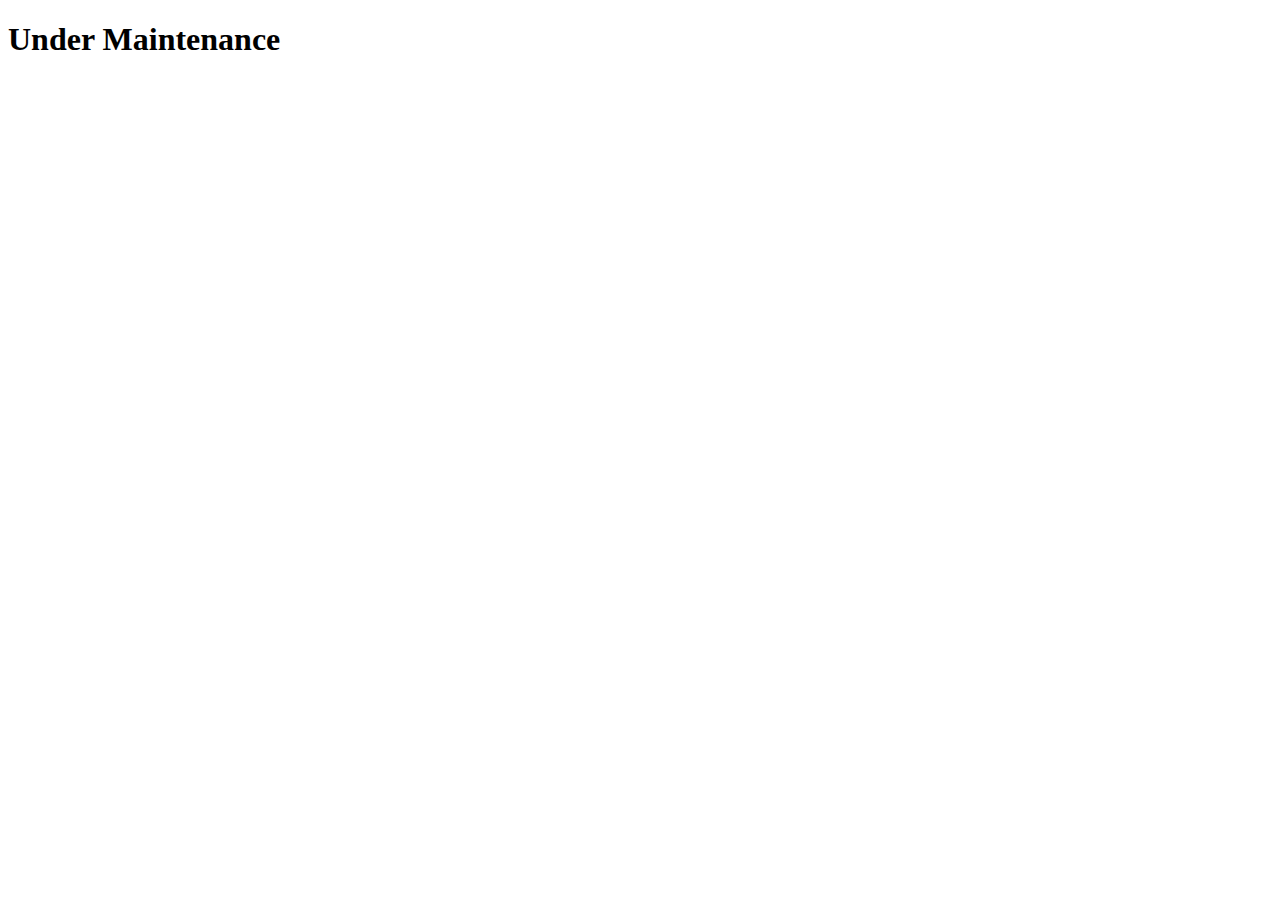
==== index.html @ 65d92057 "Hello" ====
<!DOCTYPE html>
<html lang="en">
<head>
    <meta charset="UTF-8">
    <meta http-equiv="X-UA-Compatible" content="IE=edge">
    <meta name="viewport" content="width=<device-width>, initial-scale=1.0">
    <title>Document</title>
</head>
<body>
    <h1>Under Maintenance</h1>
</body>
</html>
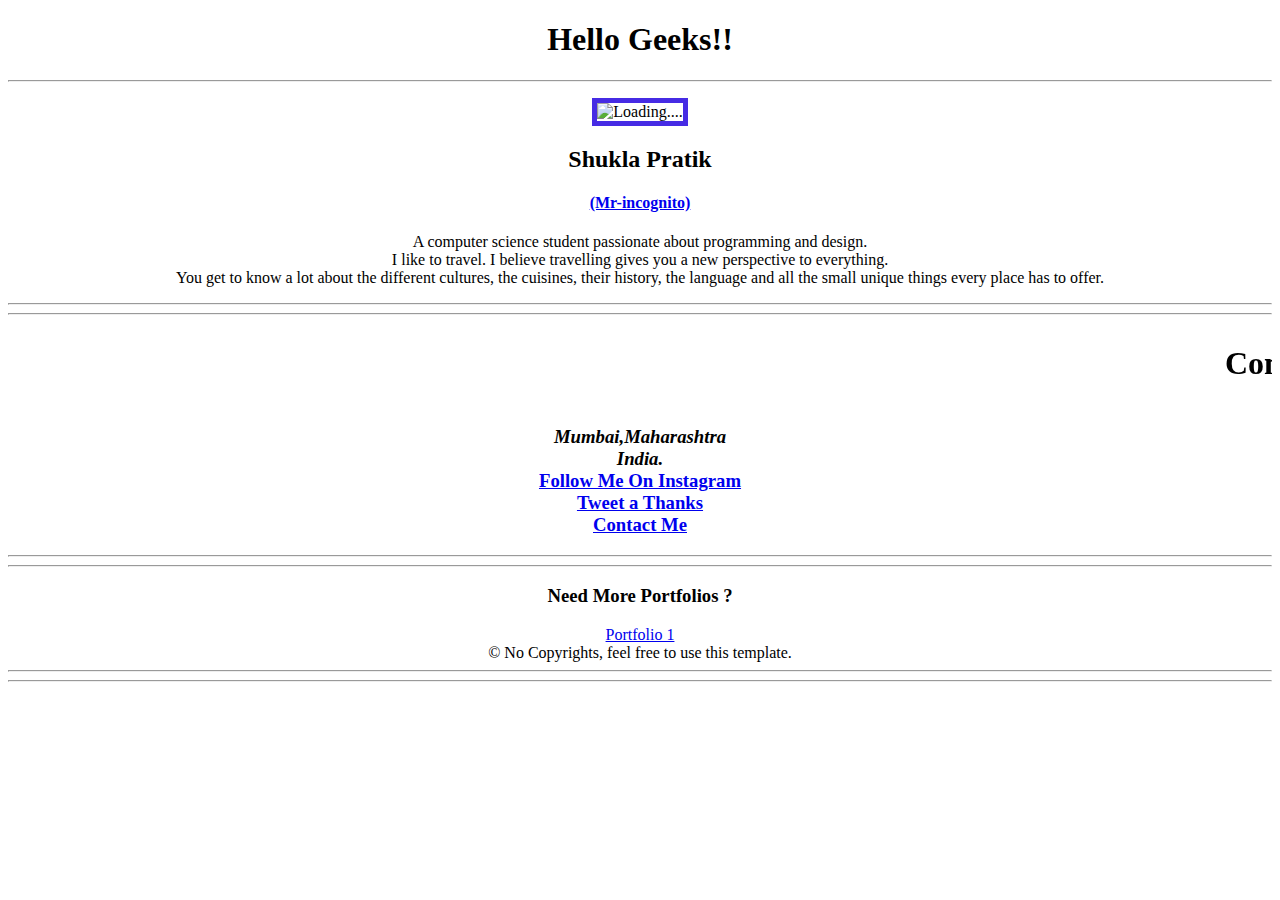
==== commit 3926af12: "1.0" ====
--- a/index.html
+++ b/index.html
@@ -1,12 +1,69 @@
 <!DOCTYPE html>
 <html lang="en">
 <head>
+    <style>
+        div.textc {
+  text-align: center;
+}
+        div.parent {
+	text-align: center;
+	}
+        img {
+          border: 5px solid rgb(70, 43, 228)  ;
+        }
+        div.border {
+            border: 5px solid rgb(13, 14, 15)  ;
+        }
+        </style>
     <meta charset="UTF-8">
     <meta http-equiv="X-UA-Compatible" content="IE=edge">
     <meta name="viewport" content="width=<device-width>, initial-scale=1.0">
-    <title>Document</title>
+    <title>Mr-incognito</title>
 </head>
 <body>
-    <h1>Under Maintenance</h1>
+    <div class="textc">
+        <h1> Hello Geeks!!</h1>
+    </div>
+<!-- about me -->
+    <div class="textc">
+     <hr>
+            <dl>
+           <dt> <img src="images/photo.jpg" alt="Loading...." width="200px" height="200px" style="width200px"></dl>
+            <h2>Shukla Pratik</h2>
+        <a href="https://www.instagram.com/mr_incognito_0101/"><h4>(Mr-incognito)</h4></a>
+        <dl>
+            <dt>A computer science student passionate about programming and design.</dt>
+            <dt>I like to travel. I believe travelling gives you a new perspective to everything.</dt>
+            <dt>You get to know a lot about the different cultures, the cuisines, their history, the language and all the small unique things every place has to offer.</dt>
+        </dl>
+    </div>
+         <hr>
+         <hr>
+<!-- Contact me -->     
+    <div class="textc">
+        <marquee>
+            <h1>Contact Me</h1>
+        </marquee>
+        <h3>
+            <em>
+            <dt>Mumbai,Maharashtra</dt>
+            <dt>India.</dt>
+            </em>
+            <a href="https://www.instagram.com/mr_incognito_0101/" target="_blank"><li>Follow Me On Instagram</li></a>
+            <a href="https://twitter.com/Mrincognito1109" target="_blank"><li>Tweet a Thanks</li></a>
+            <a href="mailto: mrincognito1109@gmail.com?subject=Portfolio" target="_blank"><li>Contact Me</li></a>
+        </h3>
+    </div> 
+    <hr>
+    <hr>
+<!-- More Portfolios -->
+    <div class="textc">
+    <h3>Need More Portfolios ?</h3>
+    <a href="comingsoon.html"><li>Portfolio 1</li></a>
+    © No Copyrights, feel free to use this template.
+    </div>
+ <hr>
+ <hr>
+    
 </body>
 </html>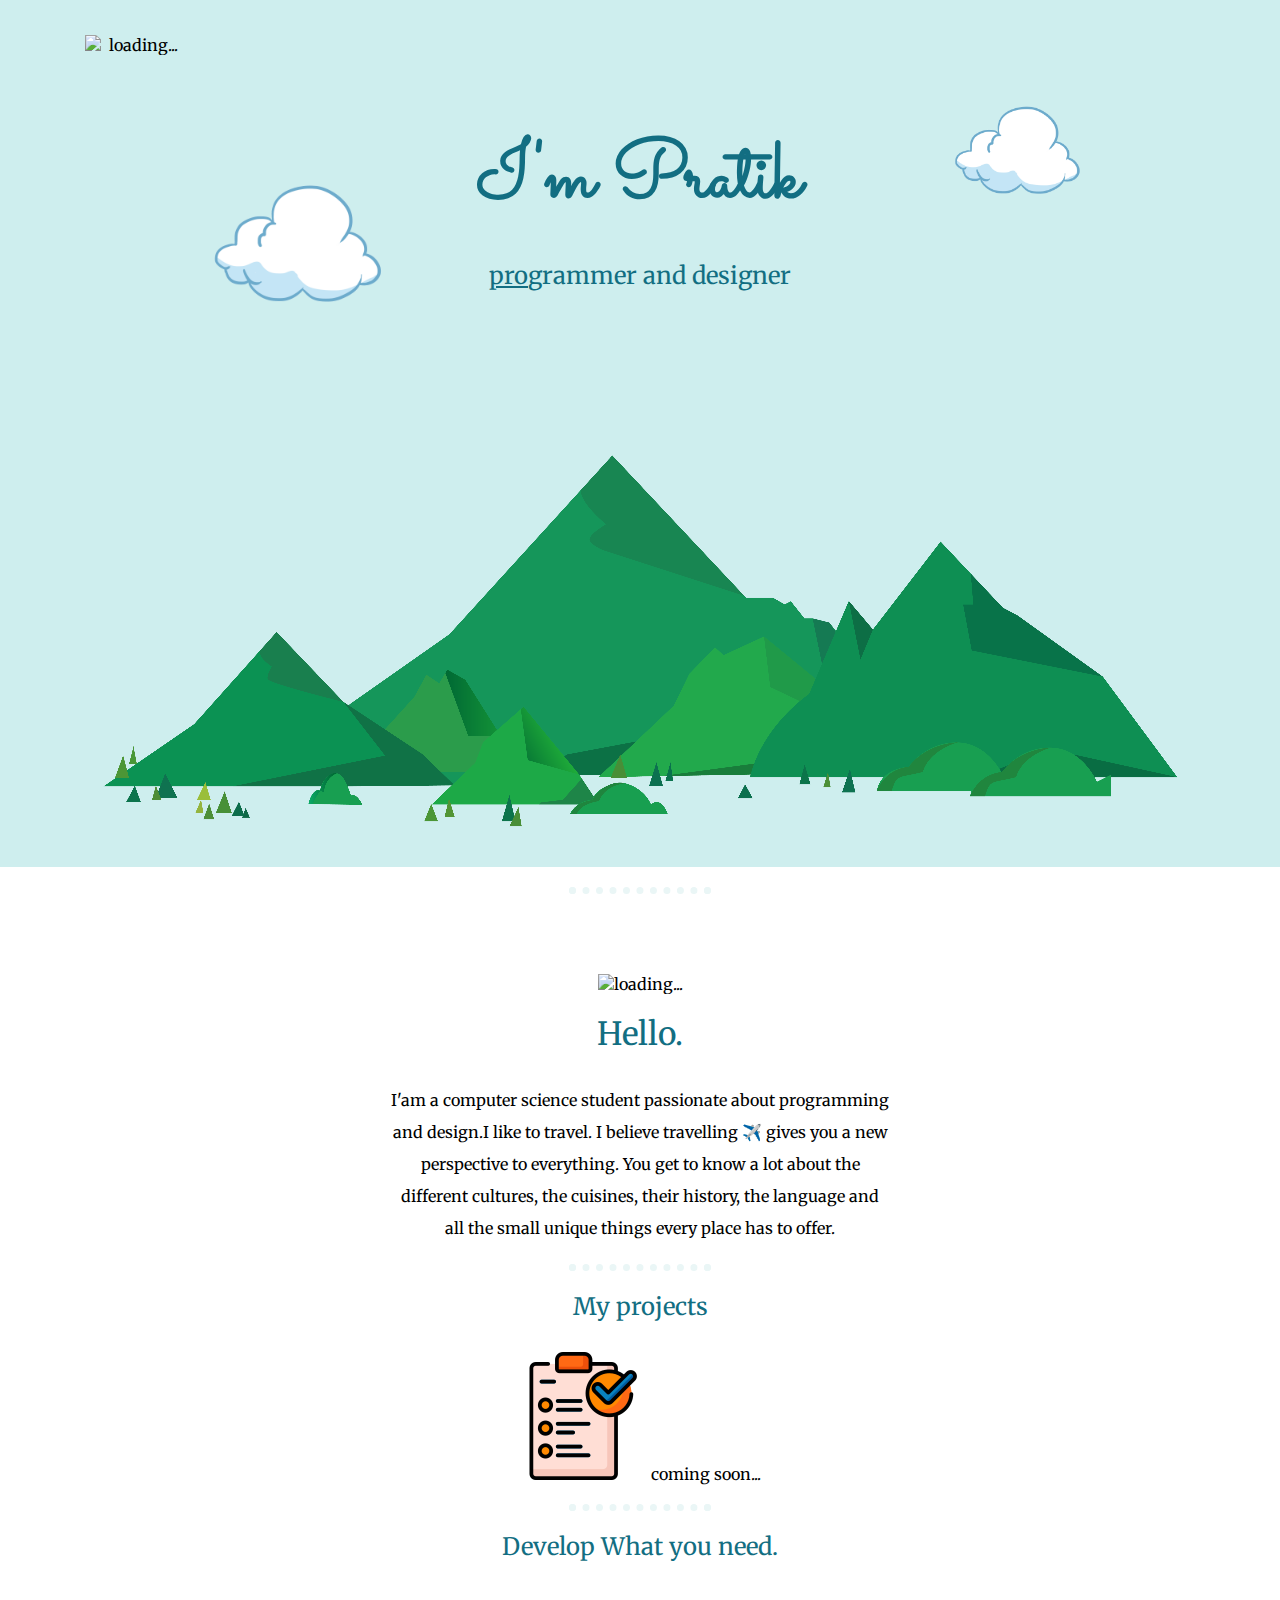
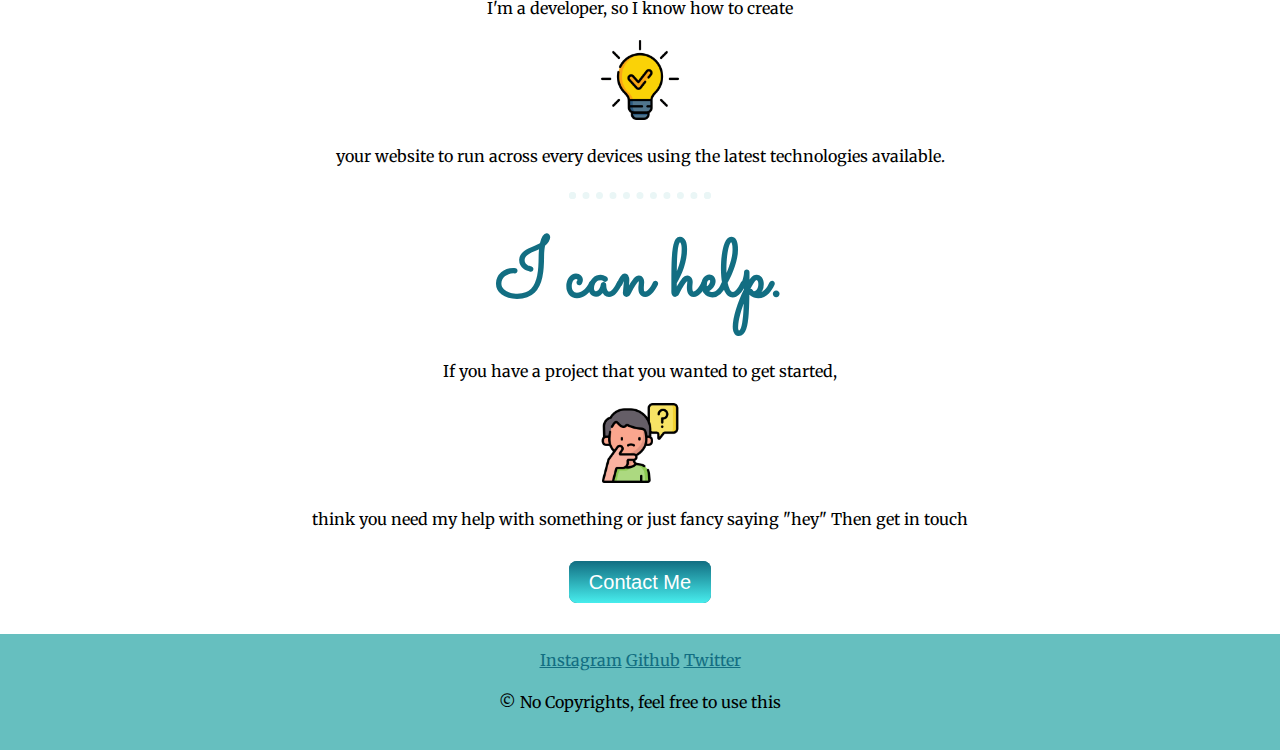
==== commit 04b08b60: "V2.0" ====
--- a/index.html
+++ b/index.html
@@ -1,69 +1,70 @@
 <!DOCTYPE html>
 <html lang="en">
 <head>
-    <style>
-        div.textc {
-  text-align: center;
-}
-        div.parent {
-	text-align: center;
-	}
-        img {
-          border: 5px solid rgb(70, 43, 228)  ;
-        }
-        div.border {
-            border: 5px solid rgb(13, 14, 15)  ;
-        }
-        </style>
     <meta charset="UTF-8">
     <meta http-equiv="X-UA-Compatible" content="IE=edge">
-    <meta name="viewport" content="width=<device-width>, initial-scale=1.0">
-    <title>Mr-incognito</title>
+    <meta name="viewport" content="width=device-width, initial-scale=1.0">
+    <title>Mr-Incognito</title>
+    <meta name="description" content="Portfolio of Pratik Shukla - Computer Science(C.S) Student">
+    <meta name="keywords" content="know,pratik,need,help,grammer,programmer and designer,Cs,Computer Science,Student">
+    <meta name="author" content="Pratik Shukla">
+    <link rel="preconnect" href="https://fonts.gstatic.com">
+    <link rel="preconnect" href="https://fonts.gstatic.com">
+    <link href="https://fonts.googleapis.com/css2?family=Merriweather&family=Montserrat&family=Sacramento&display=swap" rel="stylesheet">
+    <link rel="stylesheet" href="css/style.css">
+    <link rel="icon" href="images/icon.png">
 </head>
 <body>
-    <div class="textc">
-        <h1> Hello Geeks!!</h1>
+    <div class="home" id="home">    
+        <img class="t-photo" src="images/photo.png" alt="loading...">
+        <img id="t-cloud" src="images/cloud.png" alt="">
+        <h1>I'm Pratik</h1>
+        <h2><span><u>pro</u></span>grammer and designer</h2>
+        <img id="mountain" src="images/mountain.png" alt="">
+        <img id="b-cloud" src="images/cloud.png" alt="">
     </div>
-<!-- about me -->
-    <div class="textc">
-     <hr>
-            <dl>
-           <dt> <img src="images/photo.jpg" alt="Loading...." width="200px" height="200px" style="width200px"></dl>
-            <h2>Shukla Pratik</h2>
-        <a href="https://www.instagram.com/mr_incognito_0101/"><h4>(Mr-incognito)</h4></a>
-        <dl>
-            <dt>A computer science student passionate about programming and design.</dt>
-            <dt>I like to travel. I believe travelling gives you a new perspective to everything.</dt>
-            <dt>You get to know a lot about the different cultures, the cuisines, their history, the language and all the small unique things every place has to offer.</dt>
-        </dl>
+    <hr>
+    <div class="about" id="about">
+        <img class="second-photo" src="images/photo.png" alt="loading...">
+            <h2 class="hello">Hello.</h2>
+           <p style="width: 500px; margin: auto;">I'am a computer science student passionate about programming and design.I like to travel. 
+               I believe travelling ✈️ gives you a new perspective to everything.
+              You get to know a lot about the different cultures, the cuisines, 
+              their history, the language and all the small unique things every place has to offer.
+           </p>  
+   </div>
+   <hr>
+   <div class="projects" id="projects">
+      <h2> My projects</h2>
+      <img src="images/project.png" alt="loading...">
+      coming soon...
+   </div>
+   <hr>
+   <div class="work" id="work">
+    <h2>Develop What you need.</h2>
+        <p>I'm a developer, so I know how to create</p>
+        <img class="idea" src="images/idea.png" alt="Loading...">
+        <p> your website to run across every devices
+         using the latest technologies available.</p>
+     <div>
+         <hr>
+         <h1>I can help.</h1>
+             <p>If you have a project that you wanted to get started,</p>
+             <img class="question" src="images/question.png" alt="Loading...">
+             <p>think you need my help with something or just fancy saying "hey" Then get in touch</p>
+             <br>
+             <a class="btn" href="mailto:mrincognito1109@gmail.com">Contact Me</a>
+             <br>
+             <br>
+             <br>
+              
     </div>
-         <hr>
-         <hr>
-<!-- Contact me -->     
-    <div class="textc">
-        <marquee>
-            <h1>Contact Me</h1>
-        </marquee>
-        <h3>
-            <em>
-            <dt>Mumbai,Maharashtra</dt>
-            <dt>India.</dt>
-            </em>
-            <a href="https://www.instagram.com/mr_incognito_0101/" target="_blank"><li>Follow Me On Instagram</li></a>
-            <a href="https://twitter.com/Mrincognito1109" target="_blank"><li>Tweet a Thanks</li></a>
-            <a href="mailto: mrincognito1109@gmail.com?subject=Portfolio" target="_blank"><li>Contact Me</li></a>
-        </h3>
-    </div> 
-    <hr>
-    <hr>
-<!-- More Portfolios -->
-    <div class="textc">
-    <h3>Need More Portfolios ?</h3>
-    <a href="comingsoon.html"><li>Portfolio 1</li></a>
-    © No Copyrights, feel free to use this template.
     </div>
- <hr>
- <hr>
-    
+    <div class="Contact" id="contact">
+        <a href="https://www.instagram.com/mr_incognito1109/" target="_blank">Instagram</a>
+        <a href="https://github.com/Mr-incognito1109" target="_blank">Github</a>
+        <a href="https://twitter.com/Mrincognito1109" target="_blank">Twitter</a>
+       <p> © No Copyrights, feel free to use this </p>
+    </div>   
 </body>
 </html>--- a/css/style.css
+++ b/css/style.css
@@ -0,0 +1,116 @@
+body {
+    margin: 0px;
+    text-align: center;
+    font-family: "Merriweather",serif;
+}
+a {
+    color: #126e82;
+    font-family: "Merriweather",serif;
+}
+h1 {
+    color: #126e82;
+    width: 40%;
+    margin: 0 auto 0 auto;
+    font-family: "Sacramento",cursive;
+    font-size: 5em;
+    line-height: 1.5;
+}
+h2 {
+    color: #126e82;
+    width: 30%;
+    margin: 20px auto 30px auto;
+    font-size: 150%;
+    font-weight: normal;
+}
+h3 {
+    color: #126e82;
+}
+p {
+    line-height: 2;
+}
+hr {
+    margin-top: 20px;
+    margin-bottom: 20px;
+    border: dotted 7px;
+    color: #EAF6F6;
+    border-bottom: none;
+    width: 10%;
+}
+/*************************Class***************************/
+.Contact {
+    background-color: #66BFBF;
+    padding-top: 1em;
+    padding-bottom: 1em;
+}
+.home {
+    background-color: #ceeeee;
+    padding-top: 120px;
+    position: relative;
+}
+.hello {
+    font-size: 200%;
+}
+.t-photo {
+    position: absolute;
+    top: 35px;
+    left: 85px;
+    width: 100px;
+}
+.second-photo {
+    margin: 60px auto 0 auto;
+    width: 150px;
+}
+.idea {
+    width: 80px;
+}
+.question {
+    width: 80px;
+}
+
+
+/******************************ID's*******************************/
+#mountain {
+    margin-top: 30px;
+}
+#t-cloud {
+    width: 200px;
+    position: absolute;
+    left: 15%;
+    top: 150px;
+}
+#b-cloud {
+    width: 150px;
+    position: absolute;
+    right: 15%;
+    top: 80px;
+}
+/****************************New Code****************************/
+.btn {
+    background: #126e82;
+    background-image: -webkit-linear-gradient(top, #126e82, #47eded);
+    background-image: -moz-linear-gradient(top, #126e82, #47eded);
+    background-image: -ms-linear-gradient(top, #126e82, #47eded);
+    background-image: -o-linear-gradient(top, #126e82, #47eded);
+    background-image: linear-gradient(to bottom, #126e82, #47eded);
+    -webkit-border-radius: 8;
+    -moz-border-radius: 8;
+    border-radius: 8px;
+    font-family: Arial;
+    color: #ffffff;
+    font-size: 20px;
+    padding: 10px 20px 10px 20px;
+    text-decoration: none;
+  }
+  
+  .btn:hover {
+    background: #6ff2e3;
+    background-image: -webkit-linear-gradient(top, #6ff2e3, #55b8fa);
+    background-image: -moz-linear-gradient(top, #6ff2e3, #55b8fa);
+    background-image: -ms-linear-gradient(top, #6ff2e3, #55b8fa);
+    background-image: -o-linear-gradient(top, #6ff2e3, #55b8fa);
+    background-image: linear-gradient(to bottom, #6ff2e3, #55b8fa);
+    text-decoration: none;
+  }
+  .btn {
+      
+  }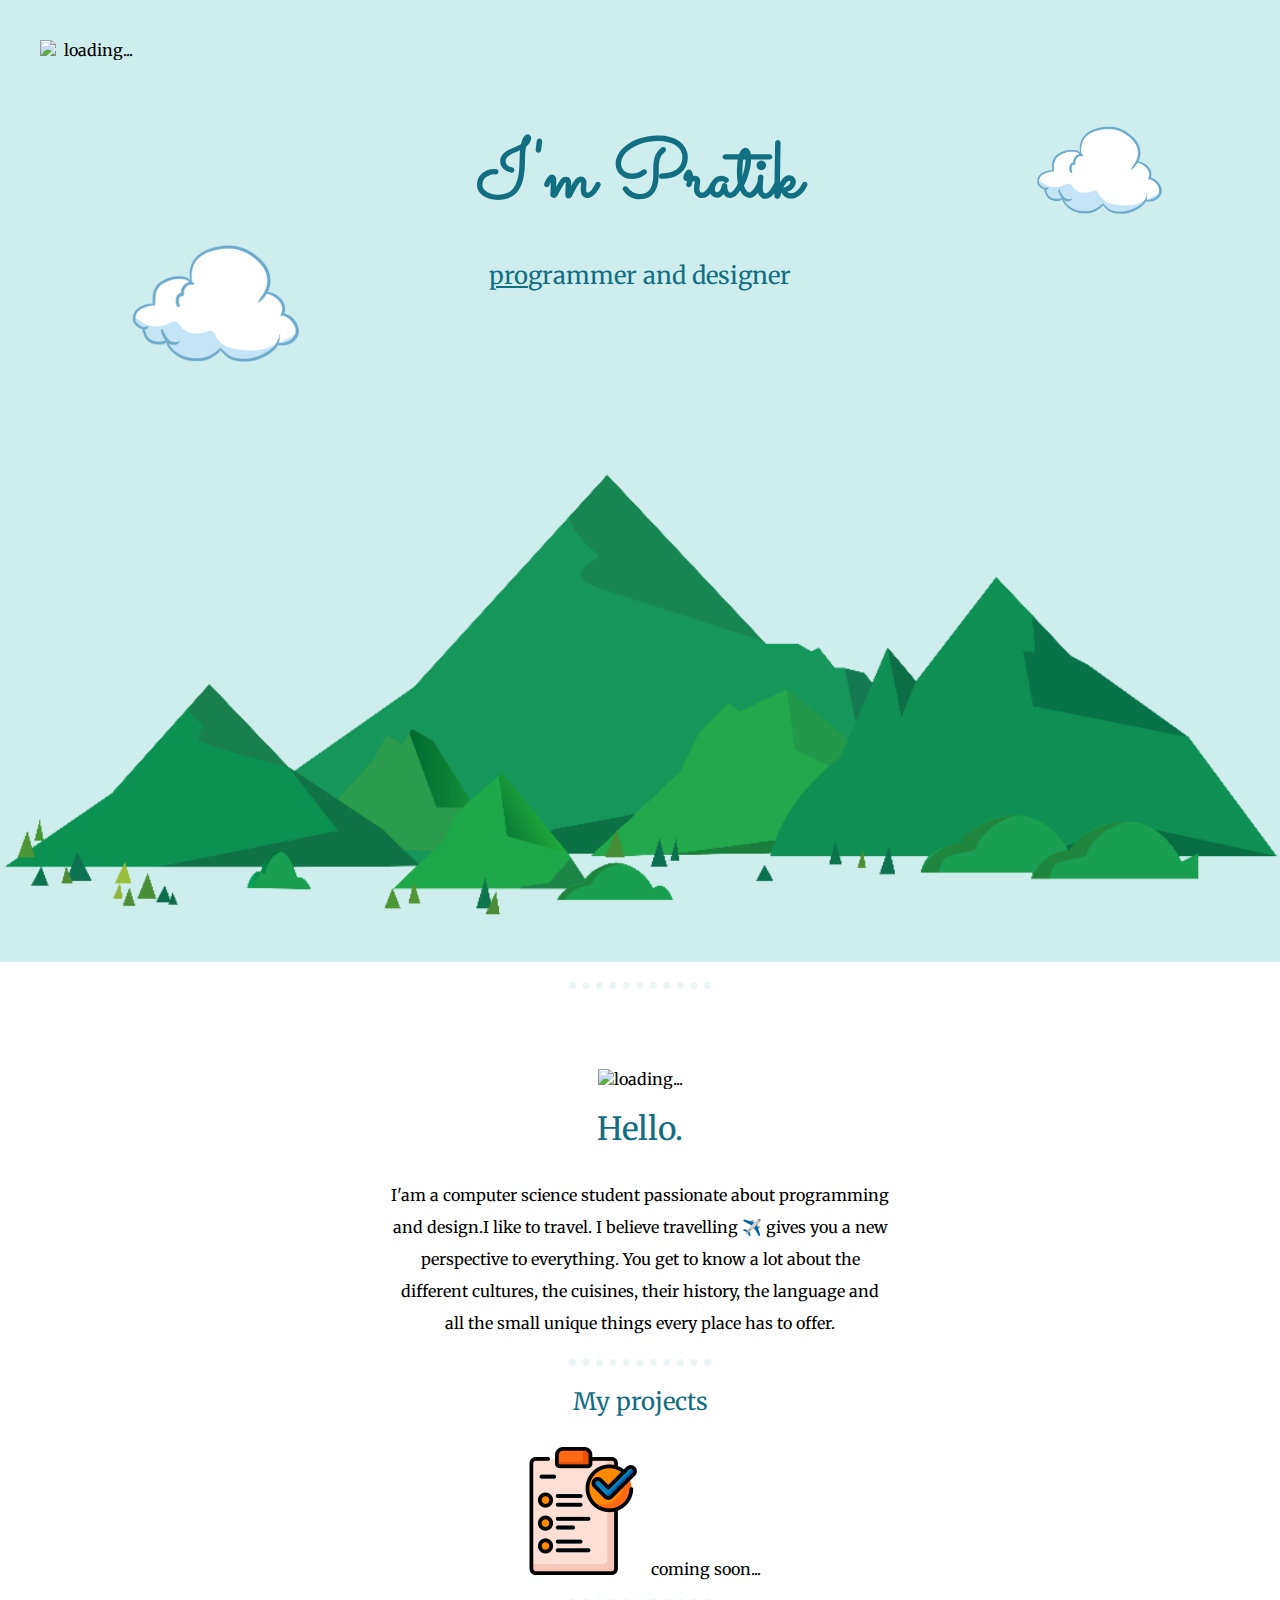
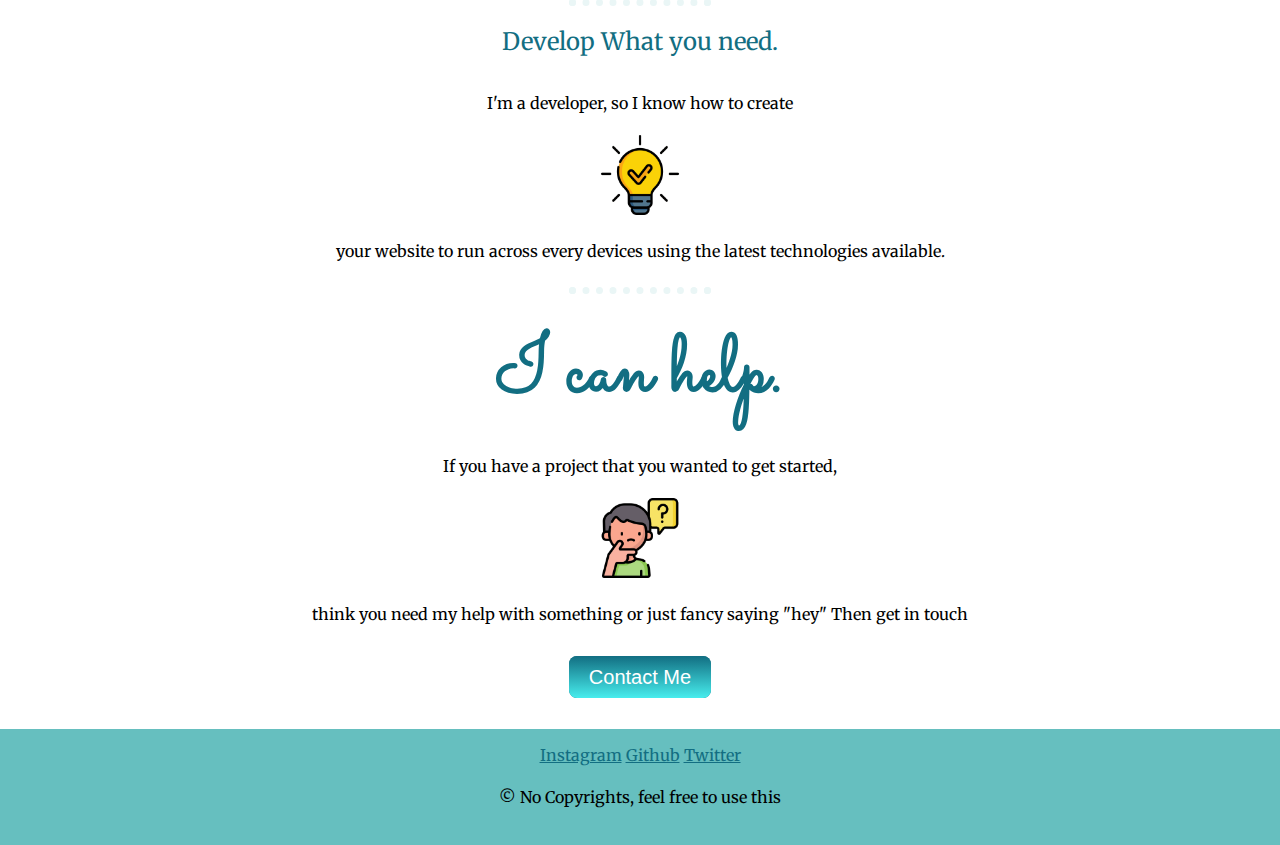
==== commit 633540c0: "not ready" ====
--- a/index.html
+++ b/index.html
@@ -3,10 +3,10 @@
 <head>
     <meta charset="UTF-8">
     <meta http-equiv="X-UA-Compatible" content="IE=edge">
-    <meta name="viewport" content="width=device-width, initial-scale=1.0">
-    <title>Mr-Incognito</title>
+    <meta name="viewport" content="width=device-width, initial-scale=1.0" user-scalabe="no">
+    <title>Mr-incognito</title>
     <meta name="description" content="Portfolio of Pratik Shukla - Computer Science(C.S) Student">
-    <meta name="keywords" content="know,pratik,need,help,grammer,programmer and designer,Cs,Computer Science,Student">
+    <meta name="keywords" content="mr-incognito.tk,know,pratik,need,help,grammer,programmer and designer,Cs,Computer Science,Student">
     <meta name="author" content="Pratik Shukla">
     <link rel="preconnect" href="https://fonts.gstatic.com">
     <link rel="preconnect" href="https://fonts.gstatic.com">
@@ -27,7 +27,7 @@
     <div class="about" id="about">
         <img class="second-photo" src="images/photo.png" alt="loading...">
             <h2 class="hello">Hello.</h2>
-           <p style="width: 500px; margin: auto;">I'am a computer science student passionate about programming and design.I like to travel. 
+           <p id="o-p">I'am a computer science student passionate about programming and design.I like to travel. 
                I believe travelling ✈️ gives you a new perspective to everything.
               You get to know a lot about the different cultures, the cuisines, 
               their history, the language and all the small unique things every place has to offer.
@@ -67,4 +67,4 @@
        <p> © No Copyrights, feel free to use this </p>
     </div>   
 </body>
-</html>+</html>
--- a/css/style.css
+++ b/css/style.css
@@ -28,6 +28,7 @@
 p {
     line-height: 2;
 }
+
 hr {
     margin-top: 20px;
     margin-bottom: 20px;
@@ -84,7 +85,11 @@
     right: 15%;
     top: 80px;
 }
-/****************************New Code****************************/
+#o-p {
+    margin: auto;
+    width: 500px;
+}
+/****************************Button****************************/
 .btn {
     background: #126e82;
     background-image: -webkit-linear-gradient(top, #126e82, #47eded);
@@ -111,6 +116,68 @@
     background-image: linear-gradient(to bottom, #6ff2e3, #55b8fa);
     text-decoration: none;
   }
-  .btn {
-      
+  /*************************Mobile View**************************/
+  @media screen and (max-width: 600px) {
+    #mountain {
+        margin-top: 20px;
+        width: 100%;
+    }
+    #o-p {
+        width: 360px;
+        margin: auto;
+        margin-block: 0;
+    }
+    #t-cloud {
+        width: 90px;
+        position: absolute;
+        left: 5%;
+        top: 300px;
+    }
+    #b-cloud {
+        width: 70px;
+        position: absolute;
+        right: 15%;
+        top: 100px;
+    }
+    .t-photo {
+        position: absolute;
+        top: 35px;
+        left: 10px;
+        width: 70px;
+    }
+    h1 {
+        font-size: 4em;
+    }
+    h2 {
+        font-size: 120%;
+    }
+    .home {
+        padding-bottom: 50px;
+    }
+    .Contact {
+        display: block;
+    }
+
+
+  }
+  /* ************************** Tablet View ************************* */
+  /* @media screen and (max-width: 1366px) { */
+        #mountain {
+            width: 100%;
+        }
+        #t-cloud {
+            position: absolute;
+            left: 110px;
+            top: 210px;
+        }
+        #b-cloud {
+            position: absolute;
+            right: 110px;
+            top: 100px;
+        }
+        .t-photo {
+            position: absolute;
+            top: 40px;
+            left: 40px;
+        }
   }